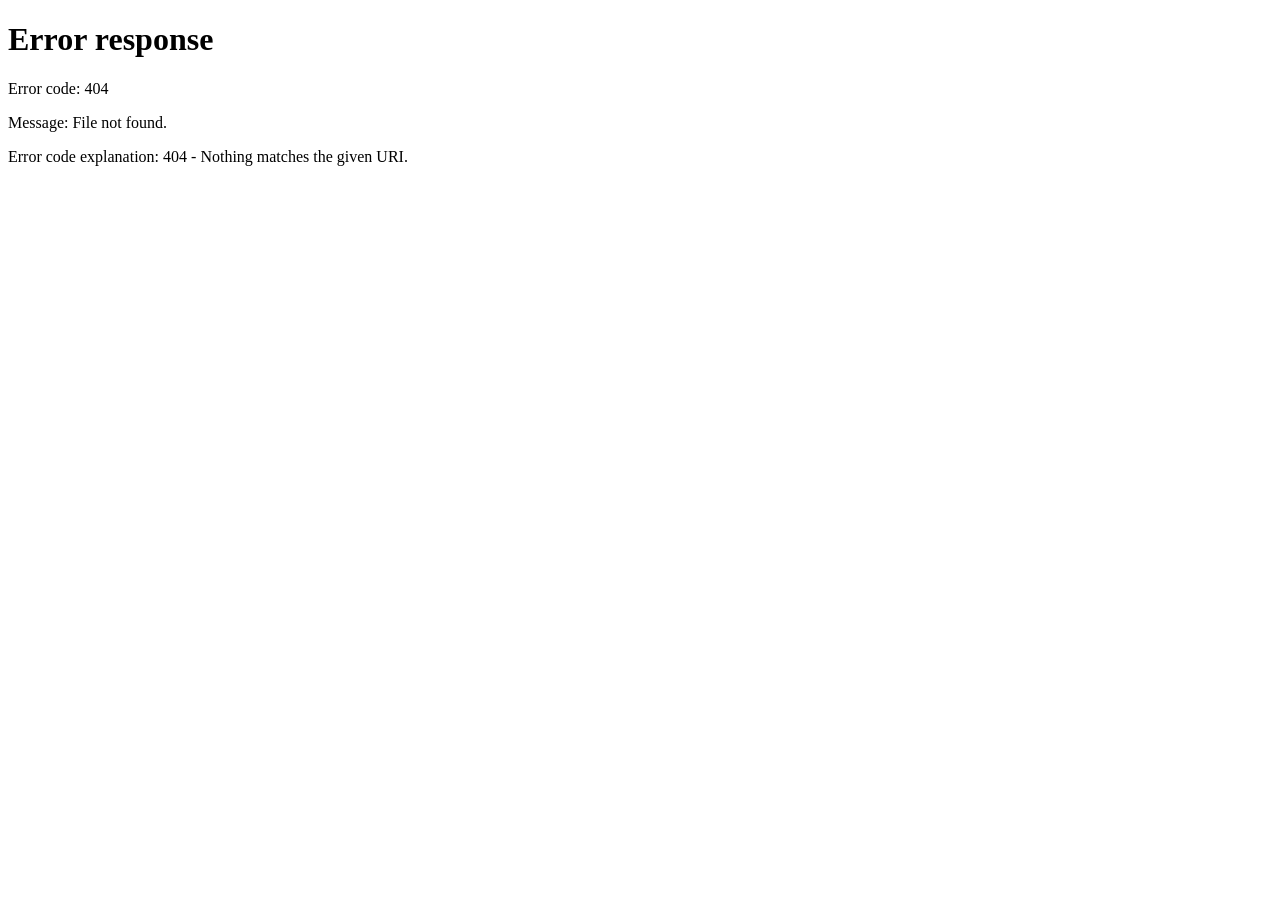
==== index.html @ 4d718195 "app-ads.txt ve ana sayfa Co-Authored-By: Claude Opus 5.5 <noreply@anthropic.com> Claude-Session: htt" ====
<!DOCTYPE html>
<html lang="tr"><head><meta charset="utf-8"><meta name="viewport" content="width=device-width,initial-scale=1">
<title>yapodgn</title>
<meta http-equiv="refresh" content="0; url=/flirtle-site/">
<style>body{background:#0F0A16;color:#F5EEFB;font-family:system-ui,sans-serif;display:grid;place-items:center;min-height:100vh;margin:0}a{color:#FF4D94}</style>
</head><body><p><a href="/flirtle-site/">Flirtle</a> · yapodgn</p></body></html>
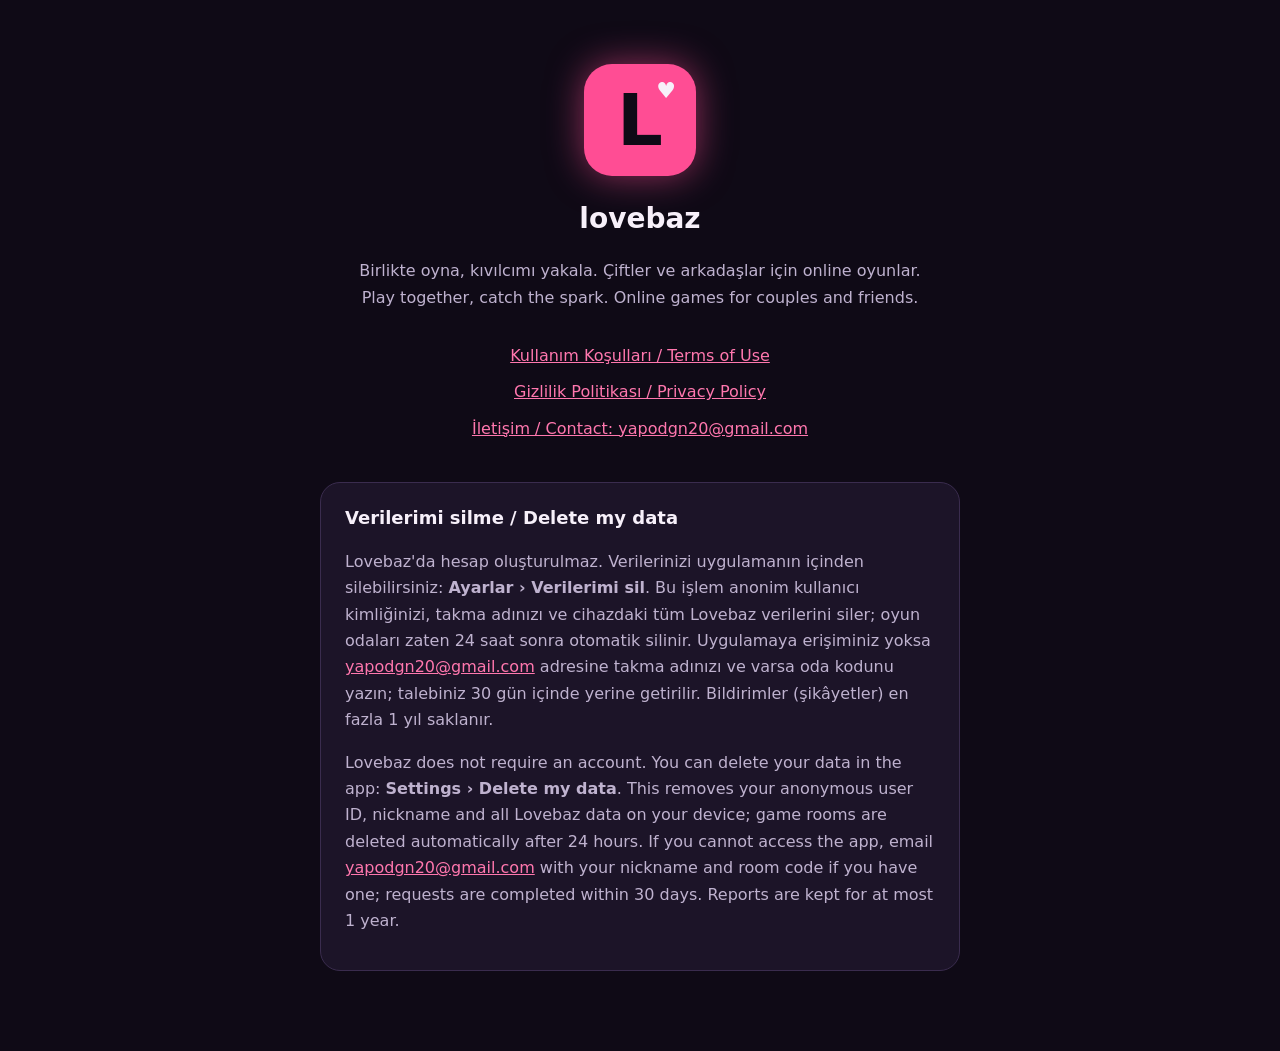
==== commit 2b4caf63: "Lovebaz sayfaları: koşullar, gizlilik, veri silme Co-Authored-By: Claude Opus 5.5 <noreply@anthropic" ====
--- a/index.html
+++ b/index.html
@@ -1,6 +1,6 @@
 <!DOCTYPE html>
 <html lang="tr"><head><meta charset="utf-8"><meta name="viewport" content="width=device-width,initial-scale=1">
 <title>yapodgn</title>
-<meta http-equiv="refresh" content="0; url=/flirtle-site/">
+<meta http-equiv="refresh" content="0; url=/lovebaz/">
 <style>body{background:#0F0A16;color:#F5EEFB;font-family:system-ui,sans-serif;display:grid;place-items:center;min-height:100vh;margin:0}a{color:#FF4D94}</style>
-</head><body><p><a href="/flirtle-site/">Flirtle</a> · yapodgn</p></body></html>
+</head><body><p><a href="/lovebaz/">Lovebaz</a> · yapodgn</p></body></html>
